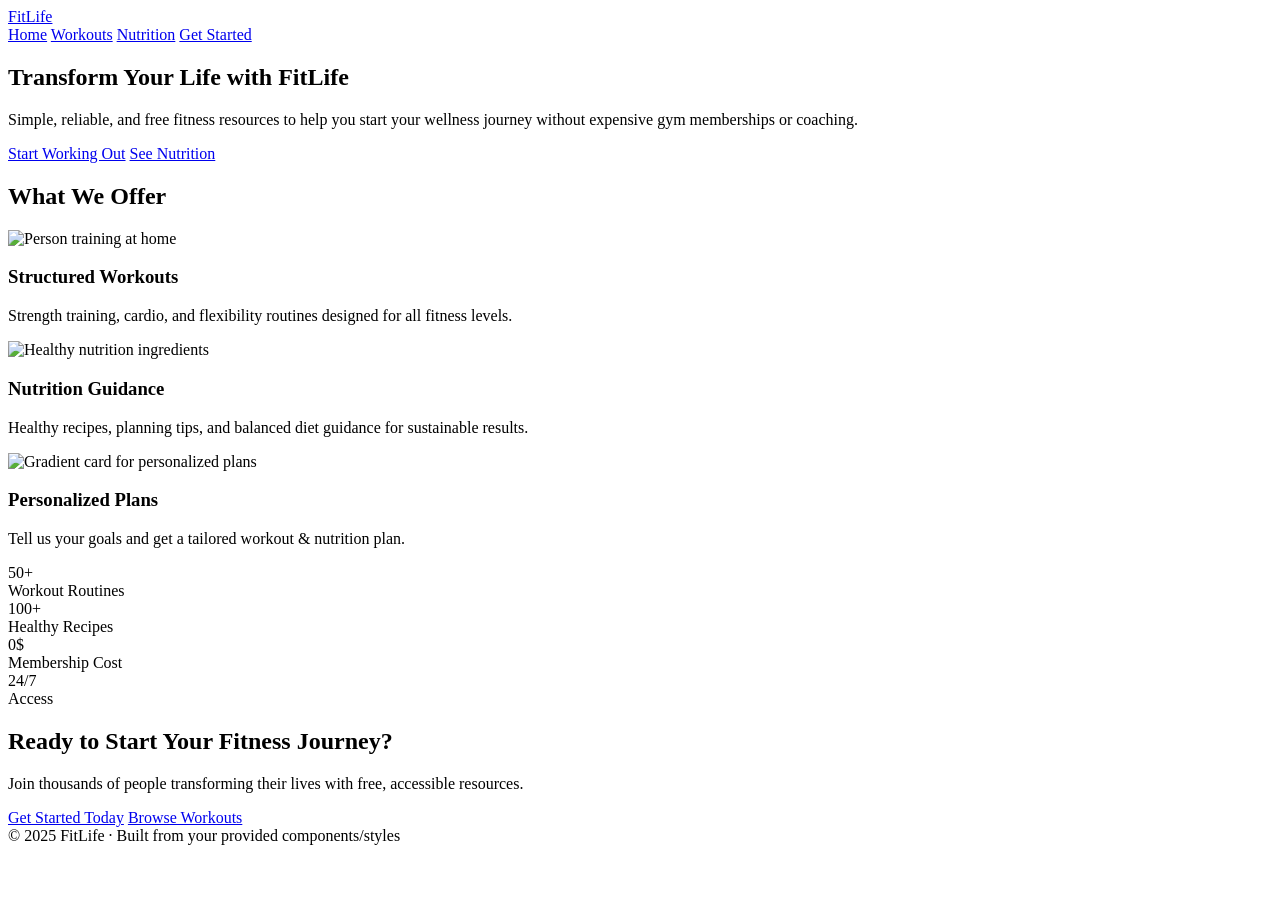
==== index.html @ d342fa58 "Add files via upload" ====
<!doctype html>
<html lang="en">
<head>
  <meta charset="utf-8">
  <meta name="viewport" content="width=device-width, initial-scale=1">
  <title>Home · FitLife</title>
  <link rel="stylesheet" href="assets/css/site.css">
</head>
<body>
  <header class="header">
  <div class="container nav">
    <a class="brand" href="index.html" aria-current="page"><span class="dot" aria-hidden="true"></span> FitLife</a>
    <nav aria-label="Primary">
      <a href="index.html" aria-current="page">Home</a>
      <a href="workout.html" >Workouts</a>
      <a href="nutrition.html" >Nutrition</a>
      <a href="get-started.html" >Get Started</a>
    </nav>
  </div>
</header>
  <main>
    <section class="hero gradient">
      <div class="inner">
        <h1>Transform Your Life with FitLife</h1>
        <p>Simple, reliable, and free fitness resources to help you start your wellness journey without expensive gym memberships or coaching.</p>
        <div class="actions">
          <a class="button" href="workout.html">Start Working Out</a>
          <a class="button secondary" href="nutrition.html">See Nutrition</a>
        </div>
      </div>
    </section>

    <section class="container offer">
      <h2>What We Offer</h2>
      <div class="offer-grid">
        <article class="offer-card">
          <img src="https://images.unsplash.com/photo-1605296867304-46d5465a13f1?q=80&w=1200&auto=format&fit=crop" alt="Person training at home">
          <h3>Structured Workouts</h3>
          <p>Strength training, cardio, and flexibility routines designed for all fitness levels.</p>
        </article>
        <article class="offer-card">
          <img src="https://images.unsplash.com/photo-1512621776951-a57141f2eefd?q=80&w=1200&auto=format&fit=crop" alt="Healthy nutrition ingredients">
          <h3>Nutrition Guidance</h3>
          <p>Healthy recipes, planning tips, and balanced diet guidance for sustainable results.</p>
        </article>
        <article class="offer-card">
          <img src="https://images.unsplash.com/photo-1521334884684-d80222895322?q=80&w=1200&auto=format&fit=crop" alt="Gradient card for personalized plans">
          <h3>Personalized Plans</h3>
          <p>Tell us your goals and get a tailored workout & nutrition plan.</p>
        </article>
      </div>
    </section>

    <section class="container stats-band">
      <div class="stats">
        <div class="stat"><div class="num">50+</div><div class="label">Workout Routines</div></div>
        <div class="stat"><div class="num">100+</div><div class="label">Healthy Recipes</div></div>
        <div class="stat"><div class="num">0$</div><div class="label">Membership Cost</div></div>
        <div class="stat"><div class="num">24/7</div><div class="label">Access</div></div>
      </div>
    </section>

    <section class="container cta">
      <h2>Ready to Start Your Fitness Journey?</h2>
      <p>Join thousands of people transforming their lives with free, accessible resources.</p>
      <div class="actions">
        <a class="button" href="get-started.html">Get Started Today</a>
        <a class="button secondary" href="workout.html">Browse Workouts</a>
      </div>
    </section>
  </main>
  <footer class="footer">
    <div class="container">© 2025 FitLife · Built from your provided components/styles</div>
  </footer>
</body>
</html>
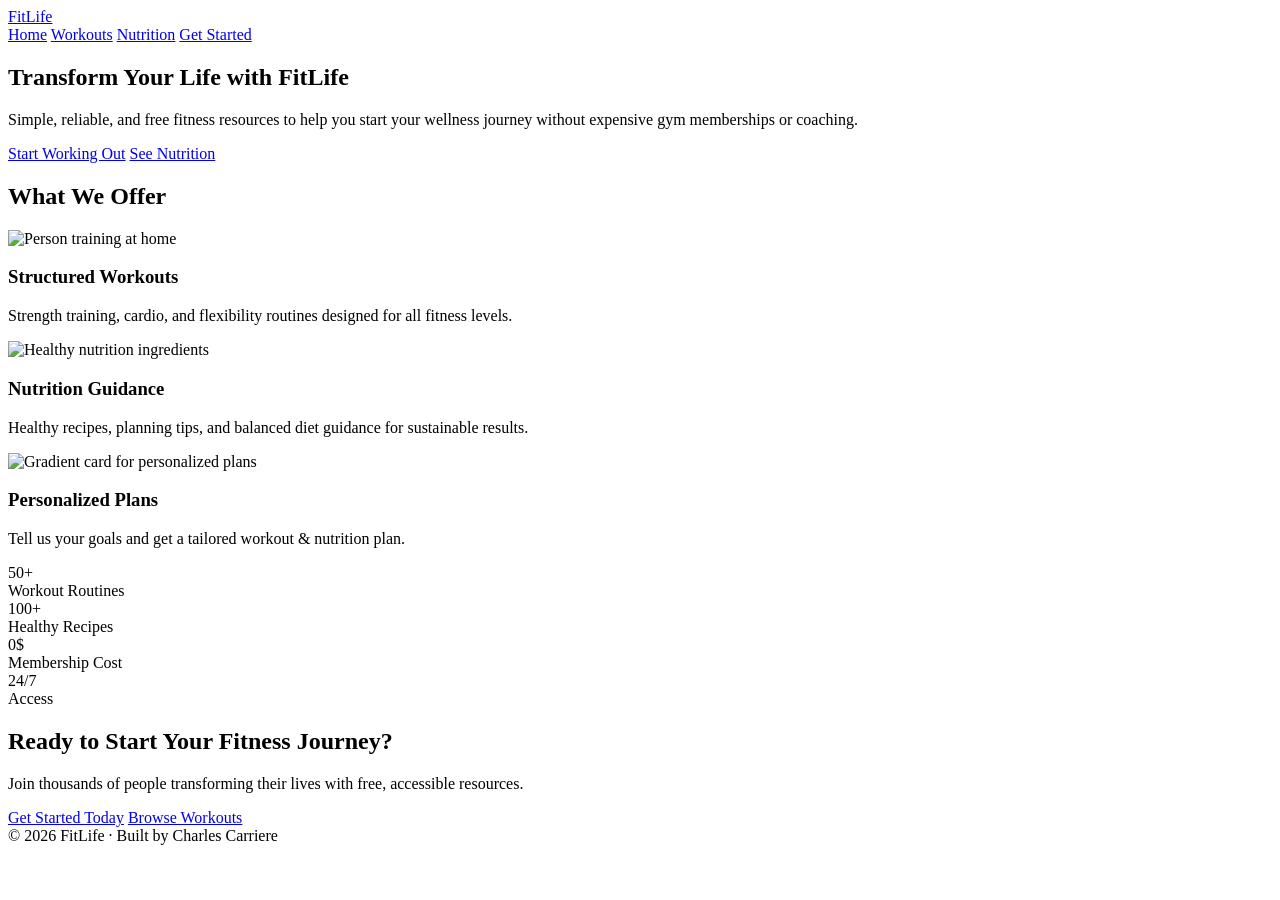
==== commit 9a446ae0: "Add files via upload" ====
--- a/index.html
+++ b/index.html
@@ -70,7 +70,7 @@
     </section>
   </main>
   <footer class="footer">
-    <div class="container">© 2025 FitLife · Built from your provided components/styles</div>
+    <div class="container">© 2026 FitLife · Built by Charles Carriere</div>
   </footer>
 </body>
 </html>
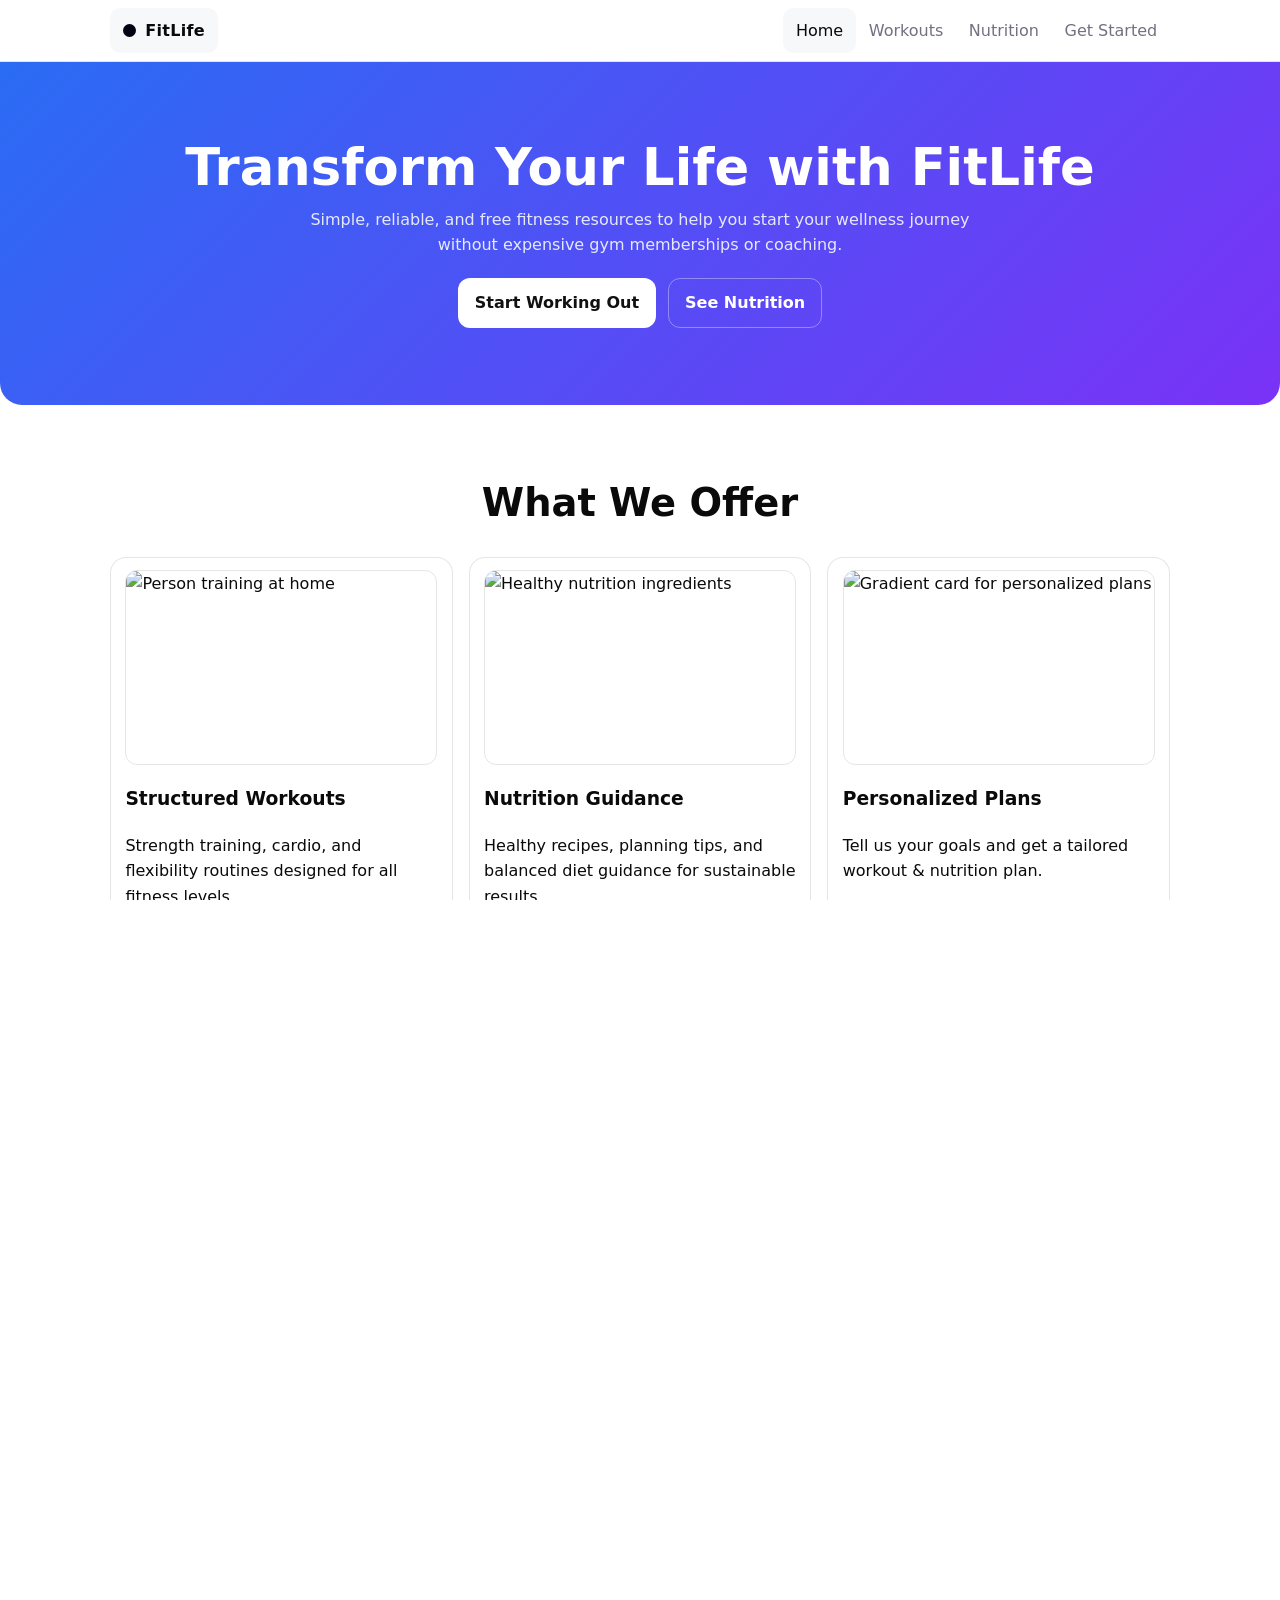
==== commit ceff1313: "Update index.html" ====
--- a/index.html
+++ b/index.html
@@ -1,3 +1,5 @@
+<!-- Author: Phil Carriere -->
+
 <!doctype html>
 <html lang="en">
 <head>
@@ -73,4 +75,4 @@
     <div class="container">© 2026 FitLife · Built by Charles Carriere</div>
   </footer>
 </body>
-</html>+</html>
--- a/assets/css/site.css
+++ b/assets/css/site.css
@@ -0,0 +1,475 @@
+
+/* Import provided globals if present */
+@import url('globals.css');
+
+/* Base reset-ish */
+* { box-sizing: border-box; }
+html, body { height: 100%; }
+body {
+  margin: 0;
+  font-family: system-ui, -apple-system, Segoe UI, Roboto, Inter, Arial, sans-serif;
+  line-height: 1.6;
+  background: var(--background, #0b0b0b);
+  color: var(--foreground, #eaeaea);
+}
+
+.container {
+  width: min(1100px, 92vw);
+  margin-inline: auto;
+  padding: 1.25rem;
+}
+
+/* Header / Nav */
+.header {
+  position: sticky;
+  top: 0;
+  z-index: 100;
+  backdrop-filter: saturate(180%) blur(12px);
+  background: color-mix(in oklch, var(--card, #111) 70%, transparent);
+  border-bottom: 1px solid var(--border, #222);
+}
+.nav {
+  display: flex;
+  align-items: center;
+  justify-content: space-between;
+  gap: 1rem;
+  padding-block: .5rem;
+}
+.brand {
+  display: inline-flex;
+  align-items: center;
+  gap: .6rem;
+  font-weight: 700;
+  letter-spacing: .3px;
+  text-decoration: none;
+  color: var(--foreground, #fff);
+}
+.brand .dot {
+  width: .8rem; height: .8rem;
+  border-radius: 999px;
+  background: var(--primary, #8fd3ff);
+  display: inline-block;
+}
+.nav a {
+  color: var(--muted-foreground, #aaa);
+  text-decoration: none;
+  padding: .6rem .8rem;
+  border-radius: 10px;
+}
+.nav a[aria-current="page"],
+.nav a:hover, .nav a:focus {
+  color: var(--foreground);
+  background: color-mix(in oklch, var(--accent, #1d1f22) 35%, transparent);
+  outline: none;
+}
+
+/* Hero */
+.hero {
+  padding-block: clamp(2rem, 6vw, 5rem);
+}
+.hero h1 {
+  font-size: clamp(1.8rem, 5vw, 3rem);
+  line-height: 1.15;
+  margin: 0 0 .75rem 0;
+}
+.hero p {
+  margin: 0;
+  color: var(--muted-foreground, #aaa);
+  max-width: 65ch;
+}
+
+/* Grid cards */
+.grid {
+  display: grid;
+  grid-template-columns: repeat(12, 1fr);
+  gap: 1rem;
+}
+.card {
+  grid-column: span 12;
+  background: var(--card, #121212);
+  border: 1px solid var(--border, #262626);
+  border-radius: 18px;
+  padding: 1rem;
+  transition: transform .15s ease, box-shadow .15s ease;
+  box-shadow: 0 0 0 rgba(0,0,0,.0);
+}
+.card:hover { transform: translateY(-2px); box-shadow: 0 10px 24px rgba(0,0,0,.25); }
+.card h3 { margin-top: .2rem; margin-bottom: .5rem; }
+.card p { color: var(--muted-foreground, #a9a9a9); }
+
+@media (min-width: 700px) {
+  .card.span-6 { grid-column: span 6; }
+  .card.span-4 { grid-column: span 4; }
+}
+
+/* Buttons */
+.button {
+  appearance: none;
+  border: 1px solid var(--border, #2a2a2a);
+  background: color-mix(in oklch, var(--primary, #8fd3ff) 15%, var(--card, #121212));
+  color: var(--foreground);
+  padding: .7rem 1rem;
+  border-radius: 12px;
+  cursor: pointer;
+  text-decoration: none;
+  font-weight: 600;
+  display: inline-flex;
+  align-items: center;
+  gap: .5rem;
+}
+.button:hover { filter: brightness(1.05); }
+.button.secondary {
+  background: transparent;
+  color: var(--foreground);
+}
+
+/* Content */
+.prose h2 { margin-top: 2rem; }
+.prose ul { margin: .5rem 0 1rem 1.25rem; }
+.prose li { margin: .25rem 0; color: var(--muted-foreground); }
+
+/* Forms */
+form { display: grid; gap: 1rem; max-width: 680px; }
+label { font-weight: 600; }
+.input, textarea, select {
+  width: 100%;
+  padding: .75rem .9rem;
+  border: 1px solid var(--input, #2a2a2a);
+  background: var(--card, #121212);
+  color: var(--foreground);
+  border-radius: 12px;
+}
+.help { font-size: .9rem; color: var(--muted-foreground); }
+.success {
+  padding: .85rem 1rem;
+  background: color-mix(in oklch, var(--primary, #8fd3ff) 18%, var(--card, #121212));
+  border: 1px solid var(--border);
+  border-radius: 12px;
+}
+
+.footer {
+  margin-top: 4rem;
+  border-top: 1px solid var(--border);
+  color: var(--muted-foreground);
+  padding-block: 1.25rem;
+}
+
+
+/* === Workouts page enhancements === */
+.section-head {
+  display: grid;
+  grid-template-columns: 1fr;
+  gap: 1rem;
+  align-items: center;
+  margin-bottom: 1.25rem;
+}
+.section-head h2 {
+  font-size: clamp(1.6rem, 3vw, 2.2rem);
+  margin: 0;
+}
+.section-head p { margin: 0; color: var(--muted-foreground); }
+.section-hero {
+  width: 100%;
+  aspect-ratio: 16/9;
+  object-fit: cover;
+  border-radius: 14px;
+  border: 1px solid var(--border);
+}
+@media (min-width: 900px) {
+  .section-head {
+    grid-template-columns: 540px 1fr;
+  }
+}
+
+.cards { display: grid; grid-template-columns: 1fr; gap: 1rem; }
+@media (min-width: 900px) {
+  .cards { grid-template-columns: repeat(3, 1fr); }
+}
+.card.workout {
+  background: oklch(from var(--card) calc(l + 0) c h);
+  border-radius: 14px;
+  padding: 1rem 1rem 1rem 1rem;
+  border: 1px solid var(--border);
+}
+.card.workout .title-row {
+  display: flex; align-items: center; justify-content: space-between; gap: .75rem;
+}
+.badge {
+  font-size: .8rem;
+  border-radius: 999px;
+  padding: .2rem .6rem;
+  border: 1px solid var(--border);
+  color: var(--muted-foreground);
+  background: color-mix(in oklch, var(--accent, #1d1f22) 15%, transparent);
+}
+.badge.green { color: #1f7a36; background: color-mix(in oklch, #1f7a36 15%, transparent); border-color: color-mix(in oklch, #1f7a36 30%, var(--border)); }
+.badge.yellow { color: #7a5a1f; background: color-mix(in oklch, #7a5a1f 15%, transparent); border-color: color-mix(in oklch, #7a5a1f 30%, var(--border)); }
+.badge.red { color: #8a2b2b; background: color-mix(in oklch, #8a2b2b 12%, transparent); border-color: color-mix(in oklch, #8a2b2b 30%, var(--border)); }
+
+.meta { display: flex; align-items: center; gap: 1rem; color: var(--muted-foreground); margin: .4rem 0 .6rem; }
+.meta span { display: inline-flex; align-items: center; gap: .4rem; }
+.meta svg { width: 16px; height: 16px; opacity: .9; }
+
+.card.workout h3 { margin: .2rem 0 .25rem; }
+.card.workout ul { margin: .25rem 0 0 1.1rem; }
+.card.workout li { margin: .15rem 0; }
+
+
+/* === Home page styles === */
+.hero.gradient {
+  background: linear-gradient(135deg, #2a6cf4 0%, #7a32f6 100%);
+  color: #fff;
+  border-radius: 0 0 22px 22px;
+  padding: clamp(2rem, 6vw, 5rem) 1rem;
+}
+.hero.gradient .inner {
+  max-width: 1000px;
+  margin: 0 auto;
+  text-align: center;
+}
+.hero.gradient h1 {
+  font-size: clamp(2rem, 6vw, 3.2rem);
+  line-height: 1.1;
+  margin: 0 0 .75rem 0;
+}
+.hero.gradient p { color: #eef1ff; opacity: .95; margin: 0 auto 1.25rem; max-width: 70ch; }
+.hero .actions { display: inline-flex; gap: .75rem; flex-wrap: wrap; justify-content: center; }
+.hero .actions .button { background: #fff; color: #111; border-color: rgba(255,255,255,.35); }
+.hero .actions .button.secondary { background: transparent; color: #fff; border-color: rgba(255,255,255,.35); }
+
+.offer { padding-block: 2.2rem; }
+.offer h2 { text-align: center; font-size: clamp(1.6rem, 3.5vw, 2.4rem); margin-bottom: 1.5rem; }
+.offer-grid { display: grid; grid-template-columns: 1fr; gap: 1rem; }
+@media (min-width: 900px) { .offer-grid { grid-template-columns: repeat(3, 1fr); } }
+.offer-card {
+  background: var(--card, #121212);
+  border: 1px solid var(--border, #262626);
+  border-radius: 16px;
+  overflow: hidden;
+  padding: .75rem .9rem 1rem;
+}
+.offer-card img {
+  width: 100%; aspect-ratio: 16/10; object-fit: cover;
+  border-radius: 12px; border: 1px solid var(--border);
+  display: block; margin-bottom: .7rem;
+}
+
+.stats-band {
+  background: oklch(0.16 0 0);
+  color: #fff;
+  border-radius: 18px;
+  margin: 2rem auto;
+  max-width: 980px;
+  padding: clamp(1.2rem, 3vw, 2rem);
+}
+.stats {
+  display: grid; grid-template-columns: repeat(2, 1fr); gap: 1.25rem; text-align: center;
+}
+@media (min-width: 900px) { .stats { grid-template-columns: repeat(4, 1fr); } }
+.stat .num { font-size: clamp(1.6rem, 3.2vw, 2.4rem); font-weight: 800; margin-bottom: .25rem; }
+.stat .label { color: #b7c3ff; }
+
+.cta { text-align: center; padding-block: 2.5rem; }
+.cta h2 { font-size: clamp(1.6rem, 3.5vw, 2.4rem); margin: 0 0 .5rem; }
+.cta p { margin: 0 auto 1rem; color: var(--muted-foreground); max-width: 75ch; }
+
+
+/* === Nutrition page styles === */
+.section-title { margin-top: 2rem; }
+.section-title h1, .section-title h2 {
+  font-size: clamp(1.8rem, 4vw, 2.4rem);
+  margin: 0 0 .35rem;
+}
+.section-title p { margin: 0; color: var(--muted-foreground); }
+
+.hero-image {
+  width: 100%;
+  aspect-ratio: 21/9;
+  object-fit: cover;
+  border-radius: 14px;
+  border: 1px solid var(--border);
+  margin: 1rem 0 1.5rem;
+}
+
+.recipe-grid { display: grid; grid-template-columns: 1fr; gap: 1rem; }
+@media (min-width: 1000px) { .recipe-grid { grid-template-columns: repeat(3, 1fr); } }
+
+.card.recipe {
+  background: var(--card, #121212);
+  border: 1px solid var(--border, #262626);
+  border-radius: 16px;
+  padding: 1rem;
+}
+.card.recipe .title-row { display:flex; align-items:center; justify-content:space-between; gap:.75rem; }
+.card.recipe .badge { font-size:.8rem; padding:.2rem .6rem; border-radius: 999px; border: 1px solid var(--border); }
+.badge.easy { color:#1f7a36; background: color-mix(in oklch, #1f7a36 14%, transparent); border-color: color-mix(in oklch,#1f7a36 30%, var(--border)); }
+.badge.medium { color:#7a5a1f; background: color-mix(in oklch, #7a5a1f 14%, transparent); border-color: color-mix(in oklch,#7a5a1f 30%, var(--border)); }
+
+.meta { display:flex; align-items:center; gap:1rem; color:var(--muted-foreground); margin:.4rem 0 .6rem; }
+.meta span { display:inline-flex; align-items:center; gap:.4rem; }
+
+.tips {
+  background: color-mix(in oklch, var(--accent, #1d1f22) 12%, transparent);
+  border: 1px solid var(--border);
+  border-radius: 16px;
+  padding: 1.25rem;
+  margin: 2rem 0;
+  text-align: center;
+  max-width: 980px;
+  margin-left: auto;
+  margin-right: auto;
+}
+.tips h3 { text-align:center; margin:0 0 1rem; }
+.tips-grid { display:grid; grid-template-columns:1fr; gap:1rem; text-align:center; }
+@media (min-width: 900px){ .tips-grid { grid-template-columns: repeat(4, 1fr); } }
+.tip p { color: var(--muted-foreground); margin:.3rem 0 0; }
+
+.guidelines { display:grid; grid-template-columns:1fr; gap:1rem; margin-bottom:2rem; }
+@media (min-width: 900px){ .guidelines { grid-template-columns: 1fr 1fr; } }
+.card.guide { padding: 1rem 1.2rem; border-radius: 16px; border: 1px solid var(--border); background: var(--card); }
+.card.guide h4 { margin:.2rem 0 .4rem; }
+.card.guide ul { margin:.2rem 0 0 1.1rem; }
+.card.guide li { margin:.25rem 0; }
+.card.guide.good li::marker { color: #28c76f; }
+.card.guide.bad li::marker { color: #ff4d4d; }
+
+
+/* === Get Started form enhancements === */
+.form-shell {
+  max-width: 980px;
+  margin: 0 auto;
+  background: var(--card, #121212);
+  border: 1px solid var(--border, #262626);
+  border-radius: 18px;
+  padding: 1rem;
+}
+.form-grid {
+  display: grid;
+  grid-template-columns: 1fr;
+  gap: 1rem;
+}
+@media (min-width: 900px){
+  .form-grid.two { grid-template-columns: 1fr 1fr; }
+}
+fieldset { border: none; padding: 0; margin: .5rem 0 0; }
+legend, .field-label { font-weight: 700; margin-bottom: .35rem; display: block; }
+.check-grid {
+  display: grid;
+  grid-template-columns: 1fr 1fr;
+  gap: .5rem 1rem;
+}
+@media (min-width: 900px){ .check-grid { grid-template-columns: 1fr 1fr; } }
+.checkbox { display: inline-flex; align-items: center; gap: .5rem; }
+.hr { height: 1px; background: var(--border); margin: 1rem 0; }
+.submit-note { text-align: center; color: var(--muted-foreground); font-size: .9rem; margin-top: .4rem; }
+.info-panels {
+  display: grid;
+  grid-template-columns: 1fr;
+  gap: 1rem;
+  margin-top: 1rem;
+}
+@media (min-width: 900px){ .info-panels { grid-template-columns: 1fr 1fr; } }
+.card.info { background: var(--card); border: 1px solid var(--border); border-radius: 16px; padding: 1rem 1.2rem; }
+.card.info ul { margin: .5rem 0 0 1.1rem; }
+.card.info li { margin: .25rem 0; }
+.card.info li::marker { color: #28c76f; }
+.page-intro { text-align: center; margin: 1rem 0 1.2rem; }
+.page-intro h1 { font-size: clamp(1.8rem, 4.2vw, 2.6rem); margin: 0 0 .35rem; }
+.page-intro p { margin: 0 auto; color: var(--muted-foreground); max-width: 70ch; }
+
+
+/* ===== MOBILE FIX ===== */
+html, body {
+  overflow-x: hidden;
+}
+
+img {
+  max-width: 100%;
+  height: auto;
+  display: block;
+}
+
+nav {
+  display: flex;
+  flex-wrap: wrap;
+}
+
+@media (max-width: 768px) {
+
+  /* Container */
+  .container {
+    width: 100%;
+    padding: 1rem;
+  }
+
+  /* NAV STACK */
+  .nav {
+    flex-direction: column;
+    align-items: center;
+    gap: 0.5rem;
+  }
+
+  .nav nav {
+    display: flex;
+    flex-direction: column;
+    width: 100%;
+  }
+
+  .nav nav a {
+    text-align: center;
+    padding: 0.8rem;
+  }
+
+  /* HERO */
+  .hero h1 {
+    font-size: 2rem;
+    text-align: center;
+  }
+
+  .hero p {
+    text-align: center;
+  }
+
+  .hero .actions {
+    flex-direction: column;
+    width: 100%;
+  }
+
+  .hero .button {
+    width: 100%;
+  }
+
+  /* GRIDS → SINGLE COLUMN */
+  .grid,
+  .cards,
+  .offer-grid,
+  .recipe-grid,
+  .form-grid,
+  .form-grid.two,
+  .check-grid {
+    grid-template-columns: 1fr !important;
+  }
+
+  /* CARDS */
+  .card,
+  .offer-card {
+    padding: 1rem;
+  }
+
+  /* STATS */
+  .stats {
+    grid-template-columns: 1fr;
+  }
+
+  /* SECTION HEAD */
+  .section-head {
+    grid-template-columns: 1fr;
+  }
+
+  /* BUTTONS TOUCH FRIENDLY */
+  .button {
+    min-height: 44px;
+    width: 100%;
+    justify-content: center;
+  }
+}
